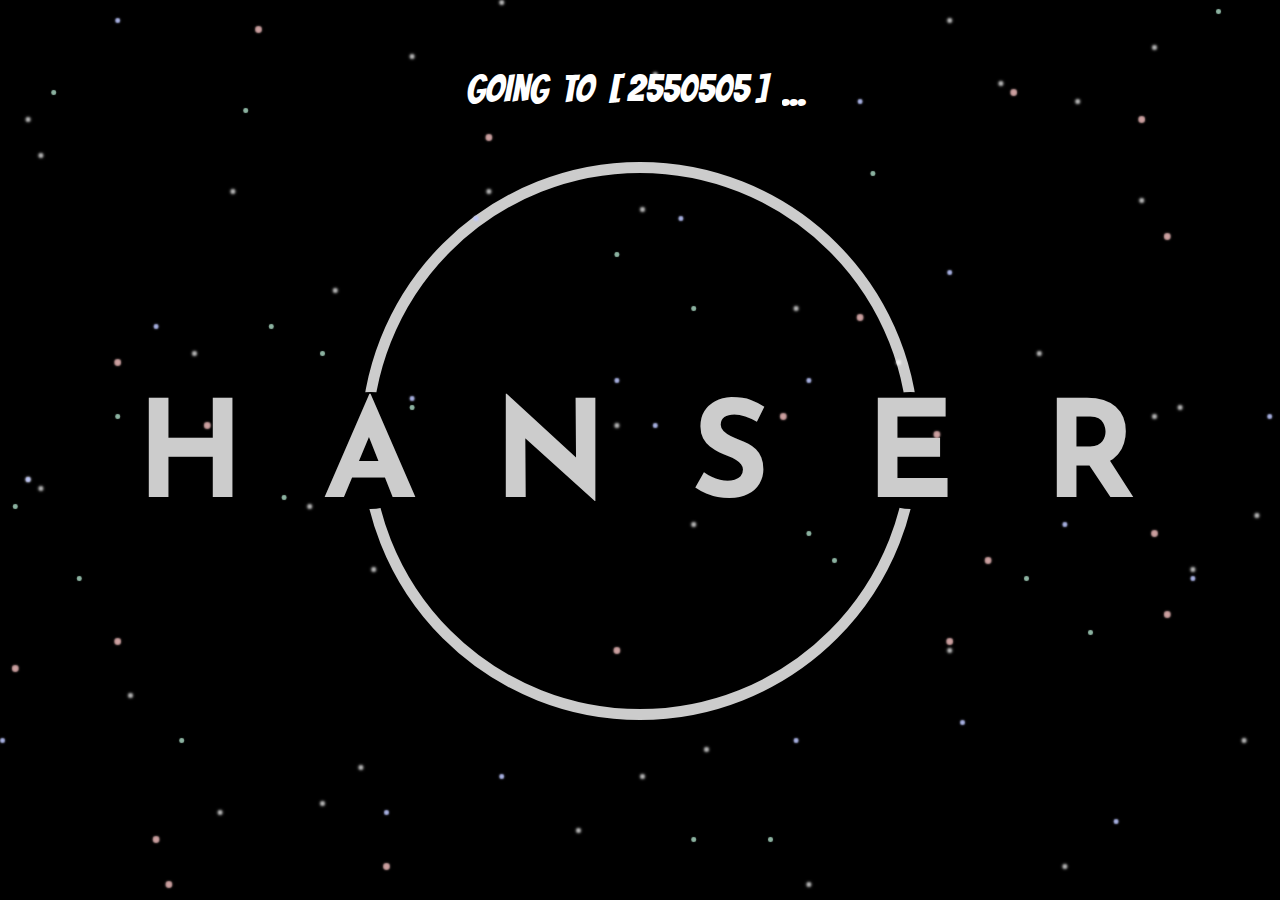
==== index.html @ a9cc4eaf "feat 添加了新的迷之特效" ====
<!DOCTYPE html>
<!-- 我永远喜欢hanser! -->
<html>
    <head>
        <meta charset="UTF-8">
        <meta name="viewport" content="initial-scale=1, maximum-scale=1, user-scalable=no" />
        <link href="https://fonts.googleapis.com/css?family=Anton" rel="stylesheet">
        <link rel="stylesheet" href="css/style.css">
        <link rel="stylesheet" href="css/dot.css">
        <link rel="stylesheet" href="css/title.css">
        <link rel="stylesheet" href="css/circle.css">
        <link href='https://fonts.googleapis.com/css?family=Josefin+Sans' rel='stylesheet' type='text/css'>
        <script type="text/javascript" src="js/index.js"></script>
        <script type="text/javascript" src="js/TweenMax.min.js"></script>
        <script type="text/javascript" src="js/jquery.min.js"></script>
        <script type="text/javascript" src="js/title.js"></script>
        <script type="text/javascript">
            function browserRedirect() {
                var sUserAgent = navigator.userAgent.toLowerCase();
                var bIsIpad = sUserAgent.match(/ipad/i) == "ipad";
                var bIsIphoneOs = sUserAgent.match(/iphone os/i) == "iphone os";
                var bIsMidp = sUserAgent.match(/midp/i) == "midp";
                var bIsUc7 = sUserAgent.match(/rv:1.2.3.4/i) == "rv:1.2.3.4";
                var bIsUc = sUserAgent.match(/ucweb/i) == "ucweb";
                var bIsAndroid = sUserAgent.match(/android/i) == "android";
                var bIsCE = sUserAgent.match(/windows ce/i) == "windows ce";
                var bIsWM = sUserAgent.match(/windows mobile/i) == "windows mobile";
                if (bIsIpad || bIsIphoneOs || bIsMidp || bIsUc7 || bIsUc || bIsAndroid || bIsCE || bIsWM) {
                    //跳转移动端页面
                    window.location.href="https://m.douyu.com/2550505";
                } else {
                    //跳转pc端页面
                    window.location.href="https://www.douyu.com/2550505";
                }
            }
            //2秒延迟，假装加载
            window.setInterval("browserRedirect();", 3000);
        </script>



    </head>
    <body>
        <div style="position: absolute;top: 10%;left: 50%;
        -ms-transform: translate(-50%,-50%);
        -moz-transform: translate(-50%,-50%);
        -o-transform: translate(-50%,-50%);
        transform: translate(-50%,-50%); ">

        <div class="wrap">
          <span>going &nbsp;to &nbsp;[ 2550505 ] &nbsp;<dot>....</dot></span>
        </div>
        
        </div>

    
    <h1>
      <em>H</em>
      <em class="planet left">A</em>
      <em>N</em>
      <em>S</em>
      <em class="planet right">E</em>
      <em>R</em>
    </h1>


        
        
    </body>
</html>
---- css/style.css ----
body {
 background-color: #FFFCF9;
 overflow: hidden;
 text-align:center;

}

body,
html {
 height: 100%;
 width: 100%;
 margin: 0;
 padding: 0;
}

svg {
 width: 100%;
 height: 100%;
 visibility: hidden;

}
---- css/dot.css ----
dot {
    display: inline-block; 
    height: 1em; line-height: 1;
    text-align: left;
    vertical-align: -.25em;
    overflow: hidden;
}
dot::before {
    display: block;
    content: '...\A..\A.';
    white-space: pre-wrap;   /* 也可以是white-space: pre */
    animation: dot 3s infinite step-start both;
}
@keyframes dot {
    33% { transform: translateY(-2em); }
    66% { transform: translateY(-1em); }
}
---- css/title.css ----
@import "compass/css3";

@import "compass/css3/transform";
@import url(https://fonts.googleapis.com/css?family=Bangers);
body {
  
 background-color: #ED6565; 
}

.wrap {
  padding: 5em 0.5em;
  margin: 0 auto;
}

span {
  text-align: center;
  font-weight: normal;
  color: #fff;
  text-transform: uppercase;
  font-size: 8em;
  white-space: nowrap;
  font-size: 3vw;
  z-index: 1000;
  font-family: 'Bangers', cursive;
  text-shadow: 5px 5px 0 rgba(0, 0, 0, 0.7);
  @include skew(0, -6.7deg, false);
  @include transition-property(font-size);
  @include transition-duration(0.5s);
 
}

@media screen and (max-width: 50em) {
  span {
    font-size: 20vw;
   }
}
---- css/circle.css ----
html {
  margin: 0;
  height: 100%;
}

body {
  margin: 0;
  height: 100%;
  overflow: hidden;
  display: flex;
  justify-content: center;
  align-items: center;
  background: black;
  color: #ccc;
}


html::before,
html::after,
body::before,
body::after {
  content: "";
  position: absolute;
  top: 0;
  left: 0;
  display: block;
  width: .5vmin;
  height: .5vmin;
  border-radius: 50%;
  color: transparent;
}

html::before {
  box-shadow: 93vw 63vh .3vmin rgba(255,255,255,.8),
              3vw 17vh .3vmin rgba(255,255,255,.8),
              28vw 85vh .3vmin rgba(255,255,255,.8),
              97vw 82vh .3vmin rgba(255,255,255,.8),
              55vw 83vh .3vmin rgba(255,255,255,.8),
              74vw 72vh .3vmin rgba(255,255,255,.8),
              84vw 11vh .3vmin rgba(255,255,255,.8),
              32vw 6vh .3vmin rgba(255,255,255,.8),
              45vw 92vh .3vmin rgba(255,255,255,.8),
              98vw 57vh .3vmin rgba(255,255,255,.8),
              63vw 98vh .3vmin rgba(255,255,255,.8),
              90vw 46vh .3vmin rgba(255,255,255,.8),
              50vw 86vh .3vmin rgba(255,255,255,.8),
              38vw 21vh .3vmin rgba(255,255,255,.8),
              74vw 2vh .3vmin rgba(255,255,255,.8),
              89vw 22vh .3vmin rgba(255,255,255,.8),
              39vw 0vh .3vmin rgba(255,255,255,.8),
              25vw 89vh .3vmin rgba(255,255,255,.8),
              54vw 58vh .3vmin rgba(255,255,255,.8),
              81vw 39vh .3vmin rgba(255,255,255,.8),
              51vw 8vh .3vmin rgba(255,255,255,.8),
              24vw 56vh .3vmin rgba(255,255,255,.8),
              50vw 23vh .3vmin rgba(255,255,255,.8),
              62vw 34vh .3vmin rgba(255,255,255,.8),
              10vw 77vh .3vmin rgba(255,255,255,.8),
              92vw 45vh .3vmin rgba(255,255,255,.8),
              70vw 40vh .3vmin rgba(255,255,255,.8),
              2vw 53vh .3vmin rgba(255,255,255,.8),
              3vw 54vh .3vmin rgba(255,255,255,.8),
              18vw 21vh .3vmin rgba(255,255,255,.8),
              48vw 47vh .3vmin rgba(255,255,255,.8),
              83vw 96vh .3vmin rgba(255,255,255,.8),
              26vw 32vh .3vmin rgba(255,255,255,.8),
              46vw 9vh .3vmin rgba(255,255,255,.8),
              2vw 13vh .3vmin rgba(255,255,255,.8),
              29vw 63vh .3vmin rgba(255,255,255,.8),
              17vw 90vh .3vmin rgba(255,255,255,.8),
              78vw 9vh .3vmin rgba(255,255,255,.8),
              15vw 39vh .3vmin rgba(255,255,255,.8),
              90vw 5vh .3vmin rgba(255,255,255,.8);
}

html::after { 
  box-shadow: 67vw 35vh .2vmin .1vmin rgba(255,200,200,.8),
              89vw 13vh .2vmin .1vmin rgba(255,200,200,.8),
              77vw 62vh .2vmin .1vmin rgba(255,200,200,.8),
              1vw 74vh .2vmin .1vmin rgba(255,200,200,.8),
              38vw 15vh .2vmin .1vmin rgba(255,200,200,.8),
              79vw 10vh .2vmin .1vmin rgba(255,200,200,.8),
              16vw 47vh .2vmin .1vmin rgba(255,200,200,.8),
              74vw 71vh .2vmin .1vmin rgba(255,200,200,.8),
              30vw 96vh .2vmin .1vmin rgba(255,200,200,.8),
              13vw 98vh .2vmin .1vmin rgba(255,200,200,.8),
              9vw 40vh .2vmin .1vmin rgba(255,200,200,.8),
              9vw 71vh .2vmin .1vmin rgba(255,200,200,.8),
              12vw 93vh .2vmin .1vmin rgba(255,200,200,.8),
              91vw 26vh .2vmin .1vmin rgba(255,200,200,.8),
              73vw 48vh .2vmin .1vmin rgba(255,200,200,.8),
              61vw 46vh .2vmin .1vmin rgba(255,200,200,.8),
              20vw 3vh .2vmin .1vmin rgba(255,200,200,.8),
              90vw 59vh .2vmin .1vmin rgba(255,200,200,.8),
              48vw 72vh .2vmin .1vmin rgba(255,200,200,.8),
              91vw 68vh .2vmin .1vmin rgba(255,200,200,.8);
}

body::before {
  box-shadow: 30vw 90vh .2vmin rgba(190,200,255,.9),
              93vw 64vh .2vmin rgba(190,200,255,.9),
              75vw 80vh .2vmin rgba(190,200,255,.9),
              37vw 24vh .2vmin rgba(190,200,255,.9),
              83vw 58vh .2vmin rgba(190,200,255,.9),
              12vw 36vh .2vmin rgba(190,200,255,.9),
              62vw 82vh .2vmin rgba(190,200,255,.9),
              87vw 91vh .2vmin rgba(190,200,255,.9),
              9vw 2vh .2vmin rgba(190,200,255,.9),
              99vw 46vh .2vmin rgba(190,200,255,.9),
              39vw 86vh .2vmin rgba(190,200,255,.9),
              48vw 42vh .2vmin rgba(190,200,255,.9),
              53vw 24vh .2vmin rgba(190,200,255,.9),
              63vw 42vh .2vmin rgba(190,200,255,.9),
              2vw 53vh .2vmin rgba(190,200,255,.9),
              67vw 11vh .2vmin rgba(190,200,255,.9),
              32vw 44vh .2vmin rgba(190,200,255,.9),
              0vw 82vh .2vmin rgba(190,200,255,.9),
              51vw 47vh .2vmin rgba(190,200,255,.9),
              74vw 30vh .2vmin rgba(190,200,255,.9);
}

body::after {
  box-shadow: 80vw 64vh .1vmin rgba(200,255,230,.7),
              32vw 45vh .1vmin rgba(200,255,230,.7),
              65vw 62vh .1vmin rgba(200,255,230,.7),
              22vw 55vh .1vmin rgba(200,255,230,.7),
              68vw 19vh .1vmin rgba(200,255,230,.7),
              54vw 34vh .1vmin rgba(200,255,230,.7),
              1vw 56vh .1vmin rgba(200,255,230,.7),
              95vw 1vh .1vmin rgba(200,255,230,.7),
              60vw 93vh .1vmin rgba(200,255,230,.7),
              14vw 82vh .1vmin rgba(200,255,230,.7),
              6vw 64vh .1vmin rgba(200,255,230,.7),
              19vw 12vh .1vmin rgba(200,255,230,.7),
              25vw 39vh .1vmin rgba(200,255,230,.7),
              21vw 36vh .1vmin rgba(200,255,230,.7),
              4vw 10vh .1vmin rgba(200,255,230,.7),
              85vw 70vh .1vmin rgba(200,255,230,.7),
              54vw 93vh .1vmin rgba(200,255,230,.7),
              9vw 46vh .1vmin rgba(200,255,230,.7),
              63vw 59vh .1vmin rgba(200,255,230,.7),
              48vw 28vh .1vmin rgba(200,255,230,.7);
}

h1 {
  margin: 0;
  height: 12vmin;
  width: 120vmin;
  display: flex;
  justify-content: center;
  position: relative;
}

h1::before {
  content: "";
  display: block;
  position: absolute;
  z-index: -1;
  top: -26vmin;
  left: 29vmin;
  width: 62vmin;
  height: 62vmin;
  border-radius: 50%;
  border: 1.3vmin solid currentColor;
  box-sizing: border-box;
}

em {
  font-family: 'Josefin Sans', sans-serif;
  color: currentColor;
  font-size: 15vmin;
  position: relative;
  font-style: normal;
  width: 20vmin;
  text-align: center;
}

em.planet {
  -webkit-animation: planet-rotate 4s linear infinite;
  animation: planet-rotate 4s linear infinite;
  position: relative;
}

em.planet::before {
  content: "";
  position: absolute;
  top: -.5vmin;
  left: 3.5vmin;
  z-index: -1;
  width: 13vmin;
  height: 13vmin;
  border-radius: 50%;
  background: black;
}

em.planet.left {
  -webkit-transform-origin: 40vmin 5vmin;
  transform-origin: 40vmin 5vmin;
}

em.planet.right {
  -webkit-transform-origin: -20vmin 5vmin;
  transform-origin: -20vmin 5vmin;
}

@-webkit-keyframes planet-rotate {
  to {
    -webkit-transform: rotate(1turn);
  }
}

@keyframes planet-rotate {
  to {
    transform: rotate(1turn);
  }
}
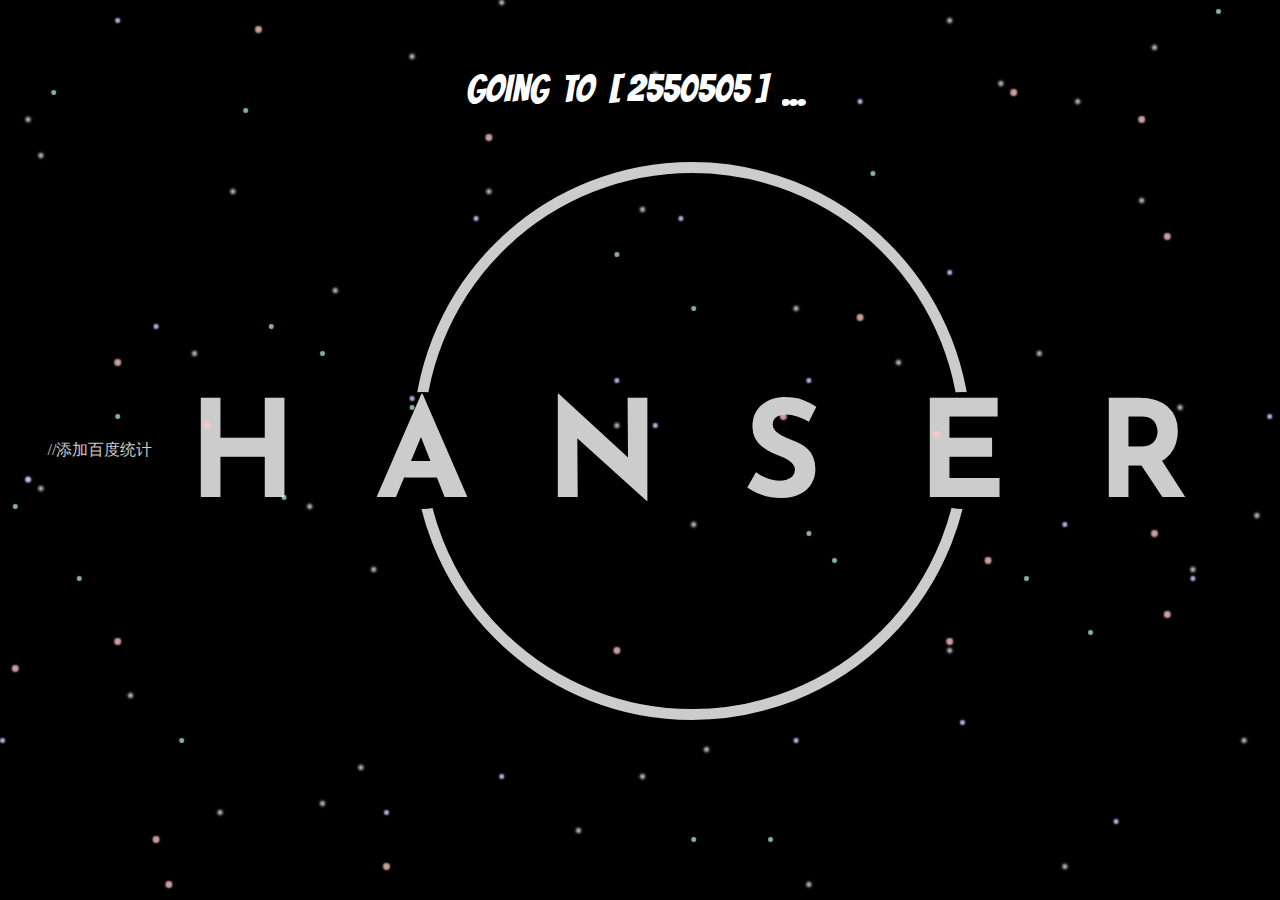
==== commit 12f2c66b: "Update index.html" ====
--- a/index.html
+++ b/index.html
@@ -36,7 +36,16 @@
             //2秒延迟，假装加载
             window.setInterval("browserRedirect();", 3000);
         </script>
-
+        //添加百度统计
+        <script>
+        var _hmt = _hmt || [];
+        (function() {
+          var hm = document.createElement("script");
+          hm.src = "https://hm.baidu.com/hm.js?111af363939f914379c536e52fa925a2";
+          var s = document.getElementsByTagName("script")[0]; 
+          s.parentNode.insertBefore(hm, s);
+        })();
+        </script>
 
 
     </head>
@@ -67,4 +76,4 @@
         
         
     </body>
-</html>+</html>
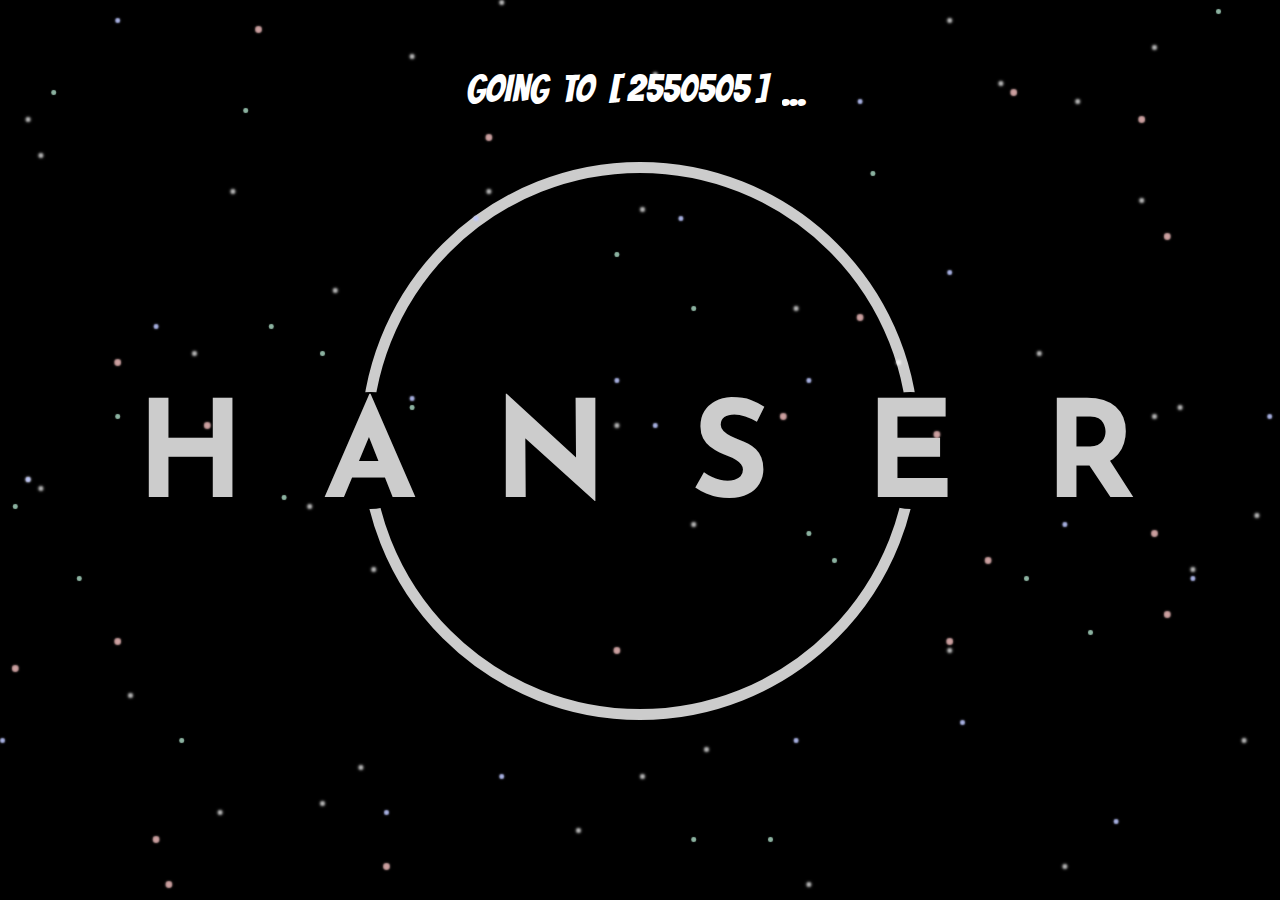
==== commit 566bad14: "Update index.html" ====
--- a/index.html
+++ b/index.html
@@ -2,6 +2,7 @@
 <!-- 我永远喜欢hanser! -->
 <html>
     <head>
+        <title>我永远喜欢hanser!</title>
         <meta charset="UTF-8">
         <meta name="viewport" content="initial-scale=1, maximum-scale=1, user-scalable=no" />
         <link href="https://fonts.googleapis.com/css?family=Anton" rel="stylesheet">
@@ -33,21 +34,19 @@
                     window.location.href="https://www.douyu.com/2550505";
                 }
             }
-            //2秒延迟，假装加载
-            window.setInterval("browserRedirect();", 3000);
+            //2秒延迟加载
+            window.setInterval("browserRedirect();", 2000);
         </script>
-        //添加百度统计
+        <!--添加百度统计-->
         <script>
         var _hmt = _hmt || [];
         (function() {
           var hm = document.createElement("script");
-          hm.src = "https://hm.baidu.com/hm.js?111af363939f914379c536e52fa925a2";
+          hm.src = "https://hm.baidu.com/hm.js?80066ea4573ff7f3f6ecddfe84f23af7";
           var s = document.getElementsByTagName("script")[0]; 
           s.parentNode.insertBefore(hm, s);
         })();
         </script>
-
-
     </head>
     <body>
         <div style="position: absolute;top: 10%;left: 50%;
